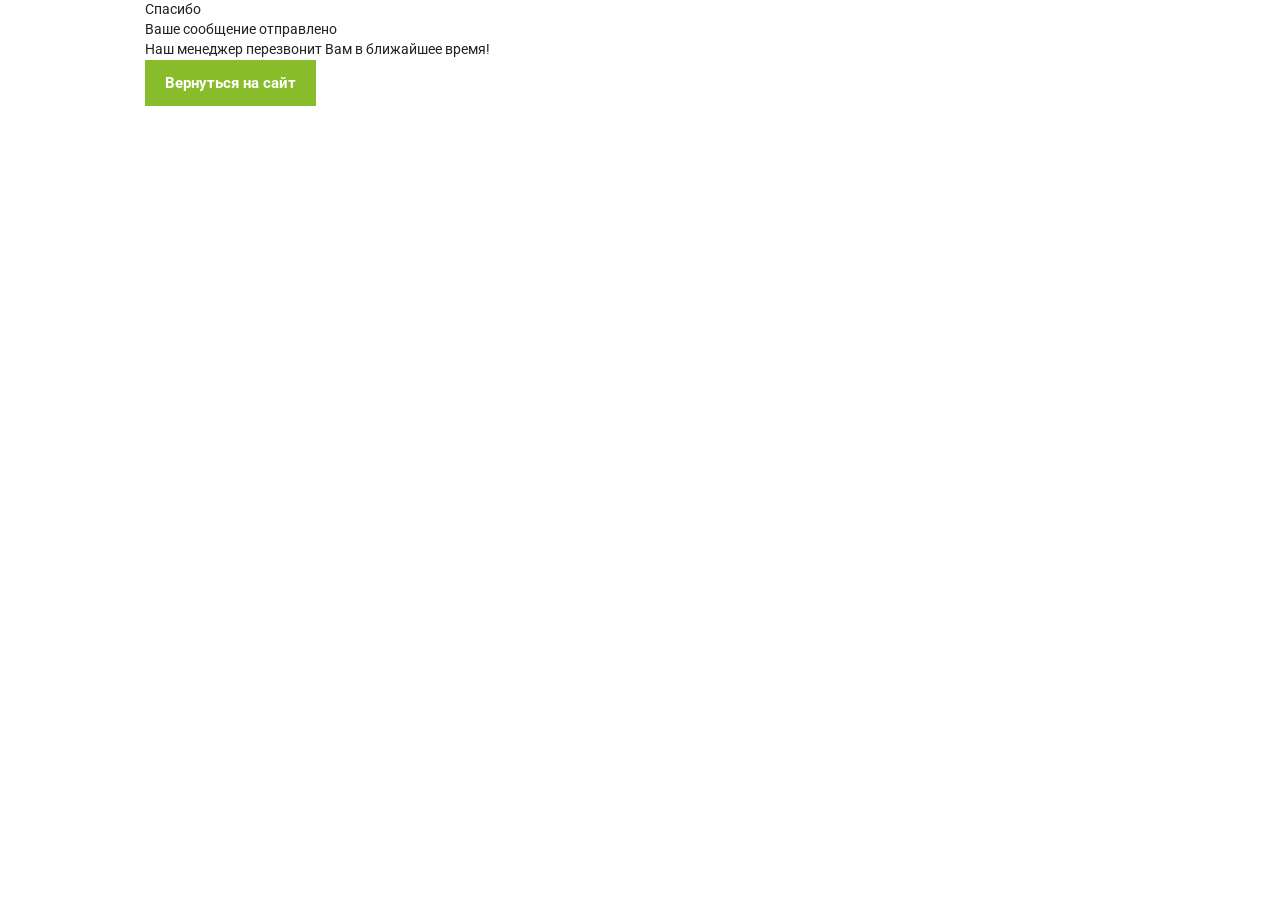
==== done.html @ a1eb109b "v1" ====
<!doctype html>
<html class="no-js done" lang="ru">
    <head>
        <meta charset="utf-8">
        <meta http-equiv="X-UA-Compatible" content="IE=edge">
        <title></title>
        <meta name="description" content="">
        <meta name="viewport" content="width=1050">

        <link rel="apple-touch-icon" href="apple-touch-icon.png">

        <link rel="stylesheet" href="js/vendor/jquery.fancybox/jquery.fancybox.css">
        <link rel="stylesheet" href="css/main.css">
        <script src="js/vendor/modernizr-2.8.3.min.js"></script>
    </head>

    <body>
        <div class="container">
            <div class="done__head">Спасибо</div>
            <div class="done__title">Ваше сообщение отправлено</div>
            <div class="done__text">Наш менеджер перезвонит Вам в ближайшее время!</div>
            <a href="http://aromads.ru/" class="btn">Вернуться на сайт</a>
        </div>


        <script type="text/javascript">
            setTimeout('location.replace("http://aromads.ru/")', 5000);
        </script>

        <!-- Yandex.Metrika counter -->
        <script type="text/javascript">
            (function (d, w, c) {
                (w[c] = w[c] || []).push(function() {
                    try {
                        w.yaCounter34986115 = new Ya.Metrika({
                            id:34986115,
                            clickmap:true,
                            trackLinks:true,
                            accurateTrackBounce:true,
                            webvisor:true,
                            trackHash:true
                        });
                    } catch(e) { }
                });

                var n = d.getElementsByTagName("script")[0],
                        s = d.createElement("script"),
                        f = function () { n.parentNode.insertBefore(s, n); };
                s.type = "text/javascript";
                s.async = true;
                s.src = "https://mc.yandex.ru/metrika/watch.js";

                if (w.opera == "[object Opera]") {
                    d.addEventListener("DOMContentLoaded", f, false);
                } else { f(); }
            })(document, window, "yandex_metrika_callbacks");
        </script>
        <noscript><div><img src="https://mc.yandex.ru/watch/34986115" style="position:absolute; left:-9999px;" alt="" /></div></noscript>
        <!-- /Yandex.Metrika counter -->
    </body>
</html>
---- css/main.css ----
@import url(https://fonts.googleapis.com/css?family=Roboto:400,300,500,700,900&subset=latin,cyrillic);
@font-face {
  font-family: 'UniSansCAPS';
  src: url("../fonts/UniSansThinCAPS-Regular/UniSansThinCAPS_nohint.eot");
  src: url("../fonts/UniSansThinCAPS-Regular/UniSansThinCAPS_nohint.eot?#iefix") format("embedded-opentype"), url("../fonts/UniSansThinCAPS-Regular/UniSansThinCAPS_nohint.woff") format("woff"), url("../fonts/UniSansThinCAPS-Regular/UniSansThinCAPS_nohint.ttf") format("truetype"), url("../fonts/UniSansThinCAPS-Regular/UniSansThinCAPS_nohint.svg#UniSansThinCAPS-Regular") format("svg");
  font-weight: 300;
  font-style: normal;
  font-stretch: normal;
  unicode-range: U+0020-25CA; }
@font-face {
  font-family: 'UniSansCAPS';
  src: url("../fonts/UniSansHeavyCAPS-Regular/UniSansHeavyCAPS_nohint.eot");
  src: url("../fonts/UniSansHeavyCAPS-Regular/UniSansHeavyCAPS_nohint.eot?#iefix") format("embedded-opentype"), url("../fonts/UniSansHeavyCAPS-Regular/UniSansHeavyCAPS_nohint.woff") format("woff"), url("../fonts/UniSansHeavyCAPS-Regular/UniSansHeavyCAPS_nohint.ttf") format("truetype"), url("../fonts/UniSansHeavyCAPS-Regular/UniSansHeavyCAPS_nohint.svg#UniSansHeavyCAPS-Regular") format("svg");
  font-weight: 900;
  font-style: normal;
  font-stretch: normal;
  unicode-range: U+0020-25CA; }
/*! normalize.css v3.0.3 | MIT License | github.com/necolas/normalize.css */
html {
  font-family: sans-serif;
  -ms-text-size-adjust: 100%;
  -webkit-text-size-adjust: 100%; }

body {
  margin: 0; }

article,
aside,
details,
figcaption,
figure,
footer,
header,
hgroup,
main,
menu,
nav,
section,
summary {
  display: block; }

audio,
canvas,
progress,
video {
  display: inline-block;
  vertical-align: baseline; }

audio:not([controls]) {
  display: none;
  height: 0; }

[hidden],
template {
  display: none; }

a {
  background-color: transparent; }

a:active,
a:hover {
  outline: 0; }

abbr[title] {
  border-bottom: 1px dotted; }

b,
strong {
  font-weight: bold; }

dfn {
  font-style: italic; }

h1 {
  font-size: 2em;
  margin: 0.67em 0; }

mark {
  background: #ff0;
  color: #000; }

small {
  font-size: 80%; }

sub,
sup {
  font-size: 75%;
  line-height: 0;
  position: relative;
  vertical-align: baseline; }

sup {
  top: -0.5em; }

sub {
  bottom: -0.25em; }

img {
  border: 0; }

svg:not(:root) {
  overflow: hidden; }

figure {
  margin: 1em 40px; }

hr {
  box-sizing: content-box;
  height: 0; }

pre {
  overflow: auto; }

code,
kbd,
pre,
samp {
  font-family: monospace, monospace;
  font-size: 1em; }

button,
input,
optgroup,
select,
textarea {
  color: inherit;
  font: inherit;
  margin: 0; }

button {
  overflow: visible; }

button,
select {
  text-transform: none; }

button,
html input[type="button"],
input[type="reset"],
input[type="submit"] {
  -webkit-appearance: button;
  cursor: pointer; }

button[disabled],
html input[disabled] {
  cursor: default; }

button::-moz-focus-inner,
input::-moz-focus-inner {
  border: 0;
  padding: 0; }

input {
  line-height: normal; }

input[type="checkbox"],
input[type="radio"] {
  box-sizing: border-box;
  padding: 0; }

input[type="number"]::-webkit-inner-spin-button,
input[type="number"]::-webkit-outer-spin-button {
  height: auto; }

input[type="search"] {
  -webkit-appearance: textfield;
  box-sizing: content-box; }

input[type="search"]::-webkit-search-cancel-button,
input[type="search"]::-webkit-search-decoration {
  -webkit-appearance: none; }

fieldset {
  border: 1px solid #c0c0c0;
  margin: 0 2px;
  padding: 0.35em 0.625em 0.75em; }

legend {
  border: 0;
  padding: 0; }

textarea {
  overflow: auto; }

optgroup {
  font-weight: bold; }

table {
  border-collapse: collapse;
  border-spacing: 0; }

td,
th {
  padding: 0; }

* {
  -webkit-box-sizing: border-box;
  -moz-box-sizing: border-box;
  box-sizing: border-box; }

*:before,
*:after {
  -webkit-box-sizing: border-box;
  -moz-box-sizing: border-box;
  box-sizing: border-box; }

html {
  font-size: 10px;
  -webkit-tap-highlight-color: transparent; }

body {
  min-width: 1220px;
  font-family: "Roboto", Arial, sans-serif;
  font-size: 14px;
  line-height: 1.42857;
  color: #222;
  background-color: #fff; }

input,
button,
select,
textarea {
  font-family: inherit;
  font-size: inherit;
  line-height: inherit; }

.container {
  width: 1020px;
  margin: 0 auto;
  padding: 0 15px;
  position: relative; }
  .container:before, .container:after {
    content: " ";
    display: table; }
  .container:after {
    clear: both; }

a {
  color: #0d80e6;
  text-decoration: none; }
  a:hover, a:focus {
    outline: none; }

h1, h2, h3, h4 {
  margin: 0;
  padding: 0;
  font-weight: 400; }

p {
  padding: 0;
  margin: 0 0 10px 0; }

ul {
  margin: 0;
  padding: 0;
  list-style: none; }

.h2 {
  color: #afcb00;
  font-size: 42px;
  font-weight: 900;
  line-height: 50px;
  min-height: 180px;
  padding-top: 60px;
  margin-bottom: 50px;
  font-family: "UniSansCAPS";
  background: url("../img/bg_head.png") 50% 0 no-repeat; }
  .h2 span {
    color: #1a1a12;
    font-size: 65px;
    line-height: 65px;
    display: block; }

.btn {
  margin: 0;
  color: #fff;
  border: none;
  outline: none;
  cursor: pointer;
  font-size: 15px;
  font-weight: 700;
  line-height: 20px;
  padding: 13px 20px;
  text-align: center;
  position: relative;
  background: #89bc2a;
  display: inline-block;
  text-decoration: none;
  vertical-align: middle;
  background-image: none;
  touch-action: manipulation;
  -webkit-transition: 0.3s;
  -o-transition: 0.3s;
  transition: 0.3s; }
  .btn:hover {
    color: #fff;
    background-color: #a9eb2d;
    text-decoration: none; }
  .btn:active {
    top: 1px; }

.btn-oval {
  -webkit-border-radius: 23px;
  -moz-border-radius: 23px;
  -ms-border-radius: 23px;
  border-radius: 23px; }

.btn-chat {
  padding-left: 54px;
  background: #89bc2a url("../img/icon-chat.png") 22px 50% no-repeat; }

.btn-form {
  margin: 16px 0 0 0;
  width: 100%;
  color: #fff;
  border: none;
  outline: none;
  cursor: pointer;
  font-size: 16px;
  font-weight: 900;
  line-height: 20px;
  padding: 10px 15px;
  text-align: center;
  position: relative;
  background: #bbd300;
  display: inline-block;
  text-decoration: none;
  vertical-align: middle;
  background-image: none;
  text-transform: uppercase;
  touch-action: manipulation;
  text-shadow: 0px 1px 0px rgba(0, 0, 0, 0.2);
  -webkit-transition: 0.3s;
  -o-transition: 0.3s;
  transition: 0.3s;
  -webkit-border-radius: 5px;
  -moz-border-radius: 5px;
  -ms-border-radius: 5px;
  border-radius: 5px;
  background-image: -webkit-linear-gradient(top, #bbd300 0%, #a4c400 100%);
  background-image: -o-linear-gradient(top, #bbd300 0%, #a4c400 100%);
  background-image: linear-gradient(to bottom, #bbd300 0%, #a4c400 100%);
  background-repeat: repeat-x;
  filter: progid:DXImageTransform.Microsoft.gradient(startColorstr='#FFBBD300', endColorstr='#FFA4C400', GradientType=0);
  -webkit-box-shadow: 2px 2px 5px 0px rgba(0, 0, 0, 0.2);
  box-shadow: 2px 2px 5px 0px rgba(0, 0, 0, 0.2); }
  .btn-form:hover {
    color: #fff;
    text-decoration: none;
    background-image: -webkit-linear-gradient(top, #dbf700 0%, #b8dc00 100%);
    background-image: -o-linear-gradient(top, #dbf700 0%, #b8dc00 100%);
    background-image: linear-gradient(to bottom, #dbf700 0%, #b8dc00 100%);
    background-repeat: repeat-x;
    filter: progid:DXImageTransform.Microsoft.gradient(startColorstr='#FFDBF700', endColorstr='#FFB8DC00', GradientType=0); }
  .btn-form:active {
    top: 1px; }

.btn-yellow {
  background-image: -webkit-linear-gradient(top, #ffd235 0%, #f0b917 100%);
  background-image: -o-linear-gradient(top, #ffd235 0%, #f0b917 100%);
  background-image: linear-gradient(to bottom, #ffd235 0%, #f0b917 100%);
  background-repeat: repeat-x;
  filter: progid:DXImageTransform.Microsoft.gradient(startColorstr='#FFFFD235', endColorstr='#FFF0B917', GradientType=0); }
  .btn-yellow:hover {
    background-image: -webkit-linear-gradient(top, #ffcc18 0%, #e6ac00 100%);
    background-image: -o-linear-gradient(top, #ffcc18 0%, #e6ac00 100%);
    background-image: linear-gradient(to bottom, #ffcc18 0%, #e6ac00 100%);
    background-repeat: repeat-x;
    filter: progid:DXImageTransform.Microsoft.gradient(startColorstr='#FFFFCC18', endColorstr='#FFE6AC00', GradientType=0); }

.form-control {
  margin: 0;
  width: 100%;
  color: #000;
  outline: none;
  font-size: 13px;
  line-height: 20px;
  padding: 9px 15px;
  display: inline-block;
  background: transparent;
  border: 1px solid #d0d0d0; }
  .form-control::-moz-placeholder {
    color: #eee;
    opacity: 1; }
  .form-control:-ms-input-placeholder {
    color: #eee; }
  .form-control::-webkit-input-placeholder {
    color: #eee; }
  .form-control::-ms-clear {
    display: none;
    width: 0;
    height: 0; }
  .form-control:focus::-moz-placeholder {
    color: transparent;
    opacity: 1; }
  .form-control:focus:-ms-input-placeholder {
    color: transparent; }
  .form-control:focus::-webkit-input-placeholder {
    color: transparent; }

.red .form-control {
  border-color: #ff0000; }

label {
  font-weight: 400;
  display: block; }

.form-group {
  margin-bottom: 10px; }

.form-block {
  color: #000;
  width: 320px;
  background: #fff;
  position: relative;
  border: 5px solid #fff;
  padding: 25px 30px 15px 30px; }
  .form-block:before {
    left: 12px;
    right: 12px;
    bottom: -12px;
    content: ' ';
    height: 12px;
    position: absolute;
    border: 5px solid #fff; }
  .form-block:after {
    left: 38px;
    right: 38px;
    bottom: -20px;
    content: ' ';
    height: 12px;
    position: absolute;
    border: 5px solid #fff; }
  .form-block .form-title {
    font-size: 26px;
    font-weight: 900;
    line-height: 30px;
    text-align: center;
    font-family: "UniSansCAPS";
    text-transform: uppercase;
    margin: 0 -15px 15px -15px; }
  .form-block .form-text {
    color: #000;
    font-size: 13px;
    font-weight: 300;
    line-height: 18px;
    padding: 10px 20px;
    text-align: center;
    margin-bottom: 18px;
    position: relative;
    background: #fff;
    border: 1px solid #c4c4c4; }
    .form-block .form-text span {
      color: #972424;
      display: block;
      font-size: 14px;
      font-weight: 700;
      text-transform: uppercase; }
    .form-block .form-text:before {
      left: 50%;
      top: -10px;
      width: 18px;
      height: 11px;
      content: ' ';
      margin-left: -8px;
      position: absolute;
      background: url("../img/form-arrow.png") 0 0 no-repeat; }
  .form-block .sup {
    font-size: 12px; }
  .form-block .secret {
    font-size: 11px;
    font-weight: 600;
    line-height: 20px;
    padding-left: 18px;
    margin-bottom: 15px;
    background: url("../img/icon-lock-white.png") 0 50% no-repeat; }
  .form-block .order-list {
    margin: 0;
    list-style: none;
    padding-bottom: 10px; }
    .form-block .order-list li {
      color: #1f1f1f;
      min-height: 30px;
      font-size: 14px;
      font-weight: 400;
      line-height: 20px;
      position: relative;
      padding-left: 40px;
      margin-bottom: 15px;
      background: url("../img/icon-check.png") 0 0 no-repeat; }

.clearfix:before, .clearfix:after {
  content: " ";
  display: table; }
.clearfix:after {
  clear: both; }

.center-block {
  display: block;
  margin-left: auto;
  margin-right: auto; }

.pull-right {
  float: right !important; }

.pull-left {
  float: left !important; }

.text-center {
  text-align: center !important; }

.text-right {
  text-align: right !important; }

.ir {
  background-color: transparent;
  border: 0;
  overflow: hidden;
  /* IE 6/7 fallback */
  *text-indent: -9999px; }

.ir:before {
  content: "";
  display: block;
  width: 0;
  height: 150%; }

.hide {
  visibility: hidden;
  display: none !important; }

.show {
  visibility: visible;
  display: block !important; }

.invisible {
  visibility: hidden; }

.img-responsive {
  display: block;
  max-width: 100%;
  height: auto; }

.embed-responsive {
  position: relative;
  display: block;
  height: 0;
  padding: 0;
  overflow: hidden; }
  .embed-responsive .embed-responsive-item,
  .embed-responsive iframe,
  .embed-responsive embed,
  .embed-responsive object,
  .embed-responsive video {
    position: absolute;
    top: 0;
    left: 0;
    bottom: 0;
    height: 100%;
    width: 100%;
    border: 0; }

.embed-responsive-16by9 {
  padding-bottom: 56.25%; }

.embed-responsive-4by3 {
  padding-bottom: 75%; }

.top {
  top: 0;
  left: 0;
  right: 0;
  z-index: 999;
  height: 125px;
  position: fixed;
  min-width: 1020px;
  padding-top: 15px;
  background: transparent; }
  .top.fix-top {
    background: rgba(45, 53, 69, 0.8);
    border-bottom: 1px solid #9aa3b1; }
  .top .logo {
    float: left;
    width: 230px;
    padding-top: 5px; }
  .top .contact {
    float: right;
    width: 300px;
    text-align: right; }
    .top .contact .phone {
      color: #000;
      font-size: 33px;
      font-weight: 900;
      line-height: 36px;
      margin-bottom: 15px;
      display: inline-block;
      font-family: "UniSansCAPS"; }
  .top .slogan {
    top: 25px;
    left: 311px;
    color: #000;
    font-size: 16px;
    font-weight: 900;
    position: absolute;
    text-transform: uppercase; }
  .top .topnav {
    top: 75px;
    left: 300px;
    margin: 0;
    padding: 0;
    list-style: none;
    position: absolute; }
    .top .topnav li {
      float: left;
      margin: 0 11px;
      position: relative; }
      .top .topnav li a {
        color: #000;
        font-size: 15px;
        font-weight: 300;
        line-height: 20px;
        text-decoration: none; }
        .top .topnav li a:hover {
          border-bottom: 1px dashed #000; }

.b01 {
  color: #fff;
  height: 1270px;
  overflow: hidden;
  padding-top: 232px;
  position: relative;
  background: url("../img/b01_bg.jpg") 50% 0 no-repeat; }
  .b01 .content {
    height: 730px; }
  .b01 h1 {
    color: #fff;
    float: left;
    font-size: 37px;
    font-weight: 900;
    line-height: 40px;
    font-family: "UniSansCAPS";
    text-transform: uppercase;
    text-shadow: 0px 8px 20px black; }
    .b01 h1 span {
      margin-left: 4px;
      padding: 4px 4px;
      background: #afcb00;
      display: inline-block; }
  .b01 .form-block {
    color: #fff;
    float: right;
    background: url("../img/b01_form.jpg") 50% 0 no-repeat;
    background-size: cover; }
    .b01 .form-block .form-control {
      color: #fff;
      border-color: #fff; }
    .b01 .form-block .red .form-control {
      border-color: #ff0000; }
  .b01 .features {
    margin: 0 -15px; }
    .b01 .features li {
      width: 20%;
      color: #000;
      float: left;
      font-size: 16px;
      line-height: 22px;
      text-align: center;
      position: relative;
      padding: 190px 5px 0 5px; }
      .b01 .features li:before {
        top: 0;
        left: 50%;
        content: '';
        width: 127px;
        height: 127px;
        margin-left: -63px;
        position: absolute; }
      .b01 .features li.item1 {
        background: url("../img/b01_item1.png") 50% 0 no-repeat; }
      .b01 .features li.item2 {
        background: url("../img/b01_item2.png") 50% 0 no-repeat; }
      .b01 .features li.item3 {
        background: url("../img/b01_item3.png") 50% 0 no-repeat; }
      .b01 .features li.item4 {
        background: url("../img/b01_item4.png") 50% 0 no-repeat; }
      .b01 .features li.item5 {
        background: url("../img/b01_item5.png") 50% 0 no-repeat; }

@-ms-keyframes spin {
  from {
    -ms-transform: rotateY(0deg); }
  to {
    -ms-transform: rotateY(360deg); } }
@-moz-keyframes spin {
  from {
    -moz-transform: rotateY(0deg); }
  to {
    -moz-transform: rotateY(360deg); } }
@-webkit-keyframes spin {
  from {
    -webkit-transform: rotateY(0deg); }
  to {
    -webkit-transform: rotateY(360deg); } }
@keyframes spin {
  from {
    transform: rotateY(0deg); }
  to {
    transform: rotateY(360deg); } }
.b02 {
  color: #fff;
  height: 532px;
  padding-top: 75px;
  background: url("../img/b02_bg.jpg") 50% 0 no-repeat; }
  .b02 .boss {
    width: 182px;
    float: left;
    padding-top: 70px;
    text-align: center; }
    .b02 .boss .boss-photo {
      width: 182px;
      height: 182px;
      margin-bottom: 15px;
      -webkit-border-radius: 50%;
      -moz-border-radius: 50%;
      -ms-border-radius: 50%;
      border-radius: 50%; }
    .b02 .boss .boss-name {
      font-size: 20px;
      font-weight: 900;
      line-height: 20px;
      margin-bottom: 15px;
      font-family: "UniSansCAPS"; }
    .b02 .boss .boss-position {
      font-size: 14px; }
  .b02 .boss-text {
    width: 775px;
    height: 386px;
    float: right;
    padding: 20px 25px 20px 75px;
    background: url("../img/b02_frame.png") 0 0 no-repeat; }
    .b02 .boss-text p {
      font-size: 15px;
      line-height: 24px;
      margin-bottom: 20px; }

.b03 {
  height: 1820px;
  background: url("../img/b03_bg.jpg") 50% 0 no-repeat; }
  .b03 .why {
    color: #000;
    width: 1200px;
    height: 900px;
    position: relative;
    margin: 0 auto 140px auto; }
    .b03 .why li {
      position: absolute; }
      .b03 .why li .why-title {
        font-size: 23px;
        font-weight: 900;
        line-height: 25px;
        margin-bottom: 10px;
        text-transform: uppercase;
        font-family: "UniSansCAPS"; }
      .b03 .why li .why-text {
        font-size: 14px;
        line-height: 22px; }
      .b03 .why li.item1 {
        top: 0;
        left: 390px;
        width: 510px;
        text-align: center; }
      .b03 .why li.item2 {
        right: 0;
        top: 150px;
        width: 330px;
        text-align: left; }
      .b03 .why li.item3 {
        right: 0;
        top: 350px;
        width: 310px;
        text-align: left; }
      .b03 .why li.item4 {
        top: 670px;
        right: 105px;
        width: 450px;
        text-align: left; }
      .b03 .why li.item5 {
        top: 670px;
        left: 230px;
        width: 280px;
        text-align: right; }
      .b03 .why li.item6 {
        left: 0;
        top: 285px;
        width: 260px;
        text-align: right; }
      .b03 .why li.item7 {
        left: 80px;
        top: 100px;
        width: 275px;
        text-align: right; }
  .b03 .content {
    float: left;
    width: 572px;
    height: 283px;
    margin-top: 60px;
    padding-top: 50px;
    padding-left: 45px;
    margin-left: -45px;
    background: url("../img/b03-heading.png"); }
  .b03 .heading {
    color: #fff;
    float: left;
    font-size: 25px;
    font-weight: 900;
    line-height: 30px;
    margin-bottom: 15px;
    font-family: "UniSansCAPS";
    text-transform: uppercase;
    text-shadow: 0px 8px 20px black; }
  .b03 .form-block {
    float: right; }

.b04 .heading-image {
  top: -145px;
  right: 35px;
  width: 404px;
  height: 175px;
  position: absolute;
  background: url("../img/b04_top.png") 0 0 no-repeat; }

/*# sourceMappingURL=main.css.map */
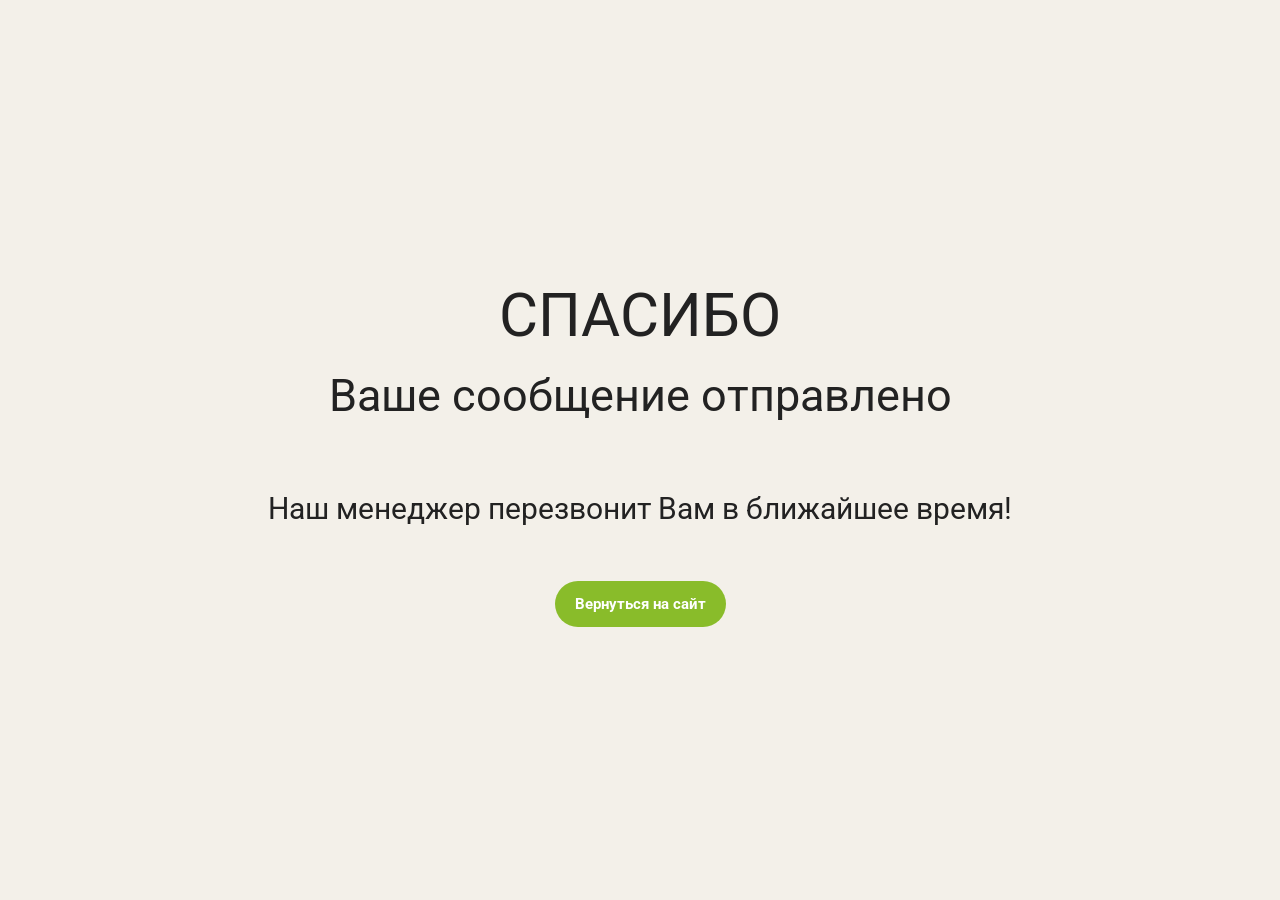
==== commit cad845ff: "v1" ====
--- a/done.html
+++ b/done.html
@@ -19,12 +19,12 @@
             <div class="done__head">Спасибо</div>
             <div class="done__title">Ваше сообщение отправлено</div>
             <div class="done__text">Наш менеджер перезвонит Вам в ближайшее время!</div>
-            <a href="http://aromads.ru/" class="btn">Вернуться на сайт</a>
+            <a href="http://brigada54.ru/" class="btn btn-oval">Вернуться на сайт</a>
         </div>
 
 
         <script type="text/javascript">
-            setTimeout('location.replace("http://aromads.ru/")', 5000);
+            setTimeout('location.replace("http://brigada54.ru/")', 5000);
         </script>
 
         <!-- Yandex.Metrika counter -->
@@ -32,14 +32,10 @@
             (function (d, w, c) {
                 (w[c] = w[c] || []).push(function() {
                     try {
-                        w.yaCounter34986115 = new Ya.Metrika({
-                            id:34986115,
+                        w.yaCounter35091855 = new Ya.Metrika({id:35091855,
+                            webvisor:true,
                             clickmap:true,
-                            trackLinks:true,
-                            accurateTrackBounce:true,
-                            webvisor:true,
-                            trackHash:true
-                        });
+                            accurateTrackBounce:true});
                     } catch(e) { }
                 });
 
@@ -48,14 +44,15 @@
                         f = function () { n.parentNode.insertBefore(s, n); };
                 s.type = "text/javascript";
                 s.async = true;
-                s.src = "https://mc.yandex.ru/metrika/watch.js";
+                s.src = (d.location.protocol == "https:" ? "https:" : "http:") + "//mc.yandex.ru/metrika/watch.js";
 
                 if (w.opera == "[object Opera]") {
                     d.addEventListener("DOMContentLoaded", f, false);
                 } else { f(); }
             })(document, window, "yandex_metrika_callbacks");
         </script>
-        <noscript><div><img src="https://mc.yandex.ru/watch/34986115" style="position:absolute; left:-9999px;" alt="" /></div></noscript>
+        <noscript><div><img src="//mc.yandex.ru/watch/35091855" style="position:absolute; left:-9999px;" alt="" /></div></noscript>
         <!-- /Yandex.Metrika counter -->
+
     </body>
 </html>
--- a/css/main.css
+++ b/css/main.css
@@ -294,10 +294,11 @@
   transition: 0.3s; }
   .btn:hover {
     color: #fff;
-    background-color: #a9eb2d;
+    background-color: #95c737;
     text-decoration: none; }
   .btn:active {
-    top: 1px; }
+    -webkit-box-shadow: inset 0px 2px 5px 0px rgba(0, 0, 0, 0.35);
+    box-shadow: inset 0px 2px 5px 0px rgba(0, 0, 0, 0.35); }
 
 .btn-oval {
   -webkit-border-radius: 23px;
@@ -337,36 +338,36 @@
   -moz-border-radius: 5px;
   -ms-border-radius: 5px;
   border-radius: 5px;
-  background-image: -webkit-linear-gradient(top, #bbd300 0%, #a4c400 100%);
-  background-image: -o-linear-gradient(top, #bbd300 0%, #a4c400 100%);
-  background-image: linear-gradient(to bottom, #bbd300 0%, #a4c400 100%);
+  background-image: -webkit-linear-gradient(top, #bbd300 0%, #a5c400 100%);
+  background-image: -o-linear-gradient(top, #bbd300 0%, #a5c400 100%);
+  background-image: linear-gradient(to bottom, #bbd300 0%, #a5c400 100%);
   background-repeat: repeat-x;
-  filter: progid:DXImageTransform.Microsoft.gradient(startColorstr='#FFBBD300', endColorstr='#FFA4C400', GradientType=0);
+  filter: progid:DXImageTransform.Microsoft.gradient(startColorstr='#FFBBD300', endColorstr='#FFA5C400', GradientType=0);
   -webkit-box-shadow: 2px 2px 5px 0px rgba(0, 0, 0, 0.2);
   box-shadow: 2px 2px 5px 0px rgba(0, 0, 0, 0.2); }
   .btn-form:hover {
     color: #fff;
     text-decoration: none;
-    background-image: -webkit-linear-gradient(top, #dbf700 0%, #b8dc00 100%);
-    background-image: -o-linear-gradient(top, #dbf700 0%, #b8dc00 100%);
-    background-image: linear-gradient(to bottom, #dbf700 0%, #b8dc00 100%);
+    background-image: -webkit-linear-gradient(top, #c6dd1b 0%, #b4d215 100%);
+    background-image: -o-linear-gradient(top, #c6dd1b 0%, #b4d215 100%);
+    background-image: linear-gradient(to bottom, #c6dd1b 0%, #b4d215 100%);
     background-repeat: repeat-x;
-    filter: progid:DXImageTransform.Microsoft.gradient(startColorstr='#FFDBF700', endColorstr='#FFB8DC00', GradientType=0); }
+    filter: progid:DXImageTransform.Microsoft.gradient(startColorstr='#FFC6DD1B', endColorstr='#FFB4D215', GradientType=0); }
   .btn-form:active {
     top: 1px; }
 
 .btn-yellow {
-  background-image: -webkit-linear-gradient(top, #ffd235 0%, #f0b917 100%);
-  background-image: -o-linear-gradient(top, #ffd235 0%, #f0b917 100%);
-  background-image: linear-gradient(to bottom, #ffd235 0%, #f0b917 100%);
+  background-image: -webkit-linear-gradient(top, #f4ca1f 0%, #f0ba17 100%);
+  background-image: -o-linear-gradient(top, #f4ca1f 0%, #f0ba17 100%);
+  background-image: linear-gradient(to bottom, #f4ca1f 0%, #f0ba17 100%);
   background-repeat: repeat-x;
-  filter: progid:DXImageTransform.Microsoft.gradient(startColorstr='#FFFFD235', endColorstr='#FFF0B917', GradientType=0); }
+  filter: progid:DXImageTransform.Microsoft.gradient(startColorstr='#FFF4CA1F', endColorstr='#FFF0BA17', GradientType=0); }
   .btn-yellow:hover {
-    background-image: -webkit-linear-gradient(top, #ffcc18 0%, #e6ac00 100%);
-    background-image: -o-linear-gradient(top, #ffcc18 0%, #e6ac00 100%);
-    background-image: linear-gradient(to bottom, #ffcc18 0%, #e6ac00 100%);
+    background-image: -webkit-linear-gradient(top, #f6d037 0%, #f3c12a 100%);
+    background-image: -o-linear-gradient(top, #f6d037 0%, #f3c12a 100%);
+    background-image: linear-gradient(to bottom, #f6d037 0%, #f3c12a 100%);
     background-repeat: repeat-x;
-    filter: progid:DXImageTransform.Microsoft.gradient(startColorstr='#FFFFCC18', endColorstr='#FFE6AC00', GradientType=0); }
+    filter: progid:DXImageTransform.Microsoft.gradient(startColorstr='#FFF6D037', endColorstr='#FFF3C12A', GradientType=0); }
 
 .form-control {
   margin: 0;
@@ -380,12 +381,12 @@
   background: transparent;
   border: 1px solid #d0d0d0; }
   .form-control::-moz-placeholder {
-    color: #eee;
+    color: #000;
     opacity: 1; }
   .form-control:-ms-input-placeholder {
-    color: #eee; }
+    color: #000; }
   .form-control::-webkit-input-placeholder {
-    color: #eee; }
+    color: #000; }
   .form-control::-ms-clear {
     display: none;
     width: 0;
@@ -398,6 +399,9 @@
   .form-control:focus::-webkit-input-placeholder {
     color: transparent; }
 
+textarea {
+  resize: none; }
+
 .red .form-control {
   border-color: #ff0000; }
 
@@ -407,6 +411,157 @@
 
 .form-group {
   margin-bottom: 10px; }
+
+.clearfix:before, .clearfix:after {
+  content: " ";
+  display: table; }
+.clearfix:after {
+  clear: both; }
+
+.center-block {
+  display: block;
+  margin-left: auto;
+  margin-right: auto; }
+
+.pull-right {
+  float: right !important; }
+
+.pull-left {
+  float: left !important; }
+
+.text-center {
+  text-align: center !important; }
+
+.text-right {
+  text-align: right !important; }
+
+.ir {
+  background-color: transparent;
+  border: 0;
+  overflow: hidden;
+  /* IE 6/7 fallback */
+  *text-indent: -9999px; }
+
+.ir:before {
+  content: "";
+  display: block;
+  width: 0;
+  height: 150%; }
+
+.hide {
+  visibility: hidden;
+  display: none !important; }
+
+.show {
+  visibility: visible;
+  display: block !important; }
+
+.invisible {
+  visibility: hidden; }
+
+.img-responsive {
+  display: block;
+  max-width: 100%;
+  height: auto; }
+
+.embed-responsive {
+  position: relative;
+  display: block;
+  height: 0;
+  padding: 0;
+  overflow: hidden; }
+  .embed-responsive .embed-responsive-item,
+  .embed-responsive iframe,
+  .embed-responsive embed,
+  .embed-responsive object,
+  .embed-responsive video {
+    position: absolute;
+    top: 0;
+    left: 0;
+    bottom: 0;
+    height: 100%;
+    width: 100%;
+    border: 0; }
+
+.embed-responsive-16by9 {
+  padding-bottom: 56.25%; }
+
+.embed-responsive-4by3 {
+  padding-bottom: 75%; }
+
+/* Slider */
+.slick-slider {
+  position: relative;
+  display: block;
+  box-sizing: border-box;
+  -moz-box-sizing: border-box;
+  -webkit-touch-callout: none;
+  -webkit-user-select: none;
+  -khtml-user-select: none;
+  -moz-user-select: none;
+  -ms-user-select: none;
+  user-select: none;
+  -ms-touch-action: pan-y;
+  touch-action: pan-y;
+  -webkit-tap-highlight-color: transparent; }
+
+.slick-list {
+  position: relative;
+  overflow: hidden;
+  display: block;
+  margin: 0;
+  padding: 0; }
+  .slick-list:focus {
+    outline: none; }
+  .slick-list.dragging {
+    cursor: pointer;
+    cursor: hand; }
+
+.slick-slider .slick-track,
+.slick-slider .slick-list {
+  -webkit-transform: translate3d(0, 0, 0);
+  -moz-transform: translate3d(0, 0, 0);
+  -ms-transform: translate3d(0, 0, 0);
+  -o-transform: translate3d(0, 0, 0);
+  transform: translate3d(0, 0, 0); }
+
+.slick-track {
+  position: relative;
+  left: 0;
+  top: 0;
+  display: block; }
+  .slick-track:before, .slick-track:after {
+    content: "";
+    display: table; }
+  .slick-track:after {
+    clear: both; }
+  .slick-loading .slick-track {
+    visibility: hidden; }
+
+.slick-slide {
+  float: left;
+  height: 100%;
+  min-height: 1px;
+  display: none; }
+  [dir="rtl"] .slick-slide {
+    float: right; }
+  .slick-slide img {
+    display: block; }
+  .slick-slide.slick-loading img {
+    display: none; }
+  .slick-slide.dragging img {
+    pointer-events: none; }
+  .slick-initialized .slick-slide {
+    display: block; }
+  .slick-loading .slick-slide {
+    visibility: hidden; }
+  .slick-vertical .slick-slide {
+    display: block;
+    height: auto;
+    border: 1px solid transparent; }
+
+.slick-arrow.slick-hidden {
+  display: none; }
 
 .form-block {
   color: #000;
@@ -415,6 +570,8 @@
   position: relative;
   border: 5px solid #fff;
   padding: 25px 30px 15px 30px; }
+  .form-block.form-modal:before, .form-block.form-modal:after {
+    display: none; }
   .form-block:before {
     left: 12px;
     right: 12px;
@@ -480,91 +637,146 @@
     padding-bottom: 10px; }
     .form-block .order-list li {
       color: #1f1f1f;
-      min-height: 30px;
-      font-size: 14px;
+      min-height: 20px;
+      font-size: 13px;
       font-weight: 400;
-      line-height: 20px;
+      line-height: 18px;
       position: relative;
-      padding-left: 40px;
+      padding-left: 30px;
       margin-bottom: 15px;
       background: url("../img/icon-check.png") 0 0 no-repeat; }
 
-.clearfix:before, .clearfix:after {
-  content: " ";
+.btn_close {
+  top: -45px;
+  right: -84px;
+  width: 57px;
+  height: 57px;
+  cursor: pointer;
+  position: absolute;
+  background: url("../img/icon-close.png") 0 0 no-repeat; }
+
+.specification {
+  width: 990px;
+  padding: 40px; }
+  .specification .specification-gallery {
+    float: left;
+    width: 355px; }
+    .specification .specification-gallery .image-large-item {
+      display: none; }
+      .specification .specification-gallery .image-large-item.img1 {
+        display: block; }
+    .specification .specification-gallery .image-thumbs {
+      padding-top: 6px;
+      margin: 0 -3px; }
+      .specification .specification-gallery .image-thumbs li {
+        float: left;
+        width: 33.33%;
+        padding: 0 3px; }
+        .specification .specification-gallery .image-thumbs li .thumb {
+          cursor: pointer;
+          background: #222222; }
+          .specification .specification-gallery .image-thumbs li .thumb:hover img {
+            opacity: .5; }
+  .specification .specification-text {
+    float: right;
+    width: 515px;
+    font-size: 17px;
+    line-height: 36px; }
+    .specification .specification-text ul {
+      margin-bottom: 20px; }
+    .specification .specification-text li {
+      position: relative;
+      padding-left: 50px; }
+      .specification .specification-text li:before {
+        left: 0;
+        top: 50%;
+        width: 30px;
+        height: 4px;
+        content: ' ';
+        margin-top: -2px;
+        position: absolute;
+        background: #afcb00; }
+    .specification .specification-text p {
+      margin-left: 50px; }
+    .specification .specification-text .btn {
+      margin-left: 50px; }
+  .specification .specification-title {
+    color: #000;
+    font-size: 36px;
+    font-weight: 900;
+    line-height: 40px;
+    margin-bottom: 15px;
+    font-family: "UniSansCAPS"; }
+
+.done {
+  width: 100%;
+  height: 100%;
+  position: relative;
   display: table; }
-.clearfix:after {
-  clear: both; }
-
-.center-block {
-  display: block;
-  margin-left: auto;
-  margin-right: auto; }
-
-.pull-right {
-  float: right !important; }
-
-.pull-left {
-  float: left !important; }
-
-.text-center {
-  text-align: center !important; }
-
-.text-right {
-  text-align: right !important; }
-
-.ir {
-  background-color: transparent;
-  border: 0;
-  overflow: hidden;
-  /* IE 6/7 fallback */
-  *text-indent: -9999px; }
-
-.ir:before {
-  content: "";
-  display: block;
-  width: 0;
-  height: 150%; }
-
-.hide {
-  visibility: hidden;
-  display: none !important; }
-
-.show {
-  visibility: visible;
-  display: block !important; }
-
-.invisible {
-  visibility: hidden; }
-
-.img-responsive {
-  display: block;
-  max-width: 100%;
-  height: auto; }
-
-.embed-responsive {
-  position: relative;
-  display: block;
-  height: 0;
-  padding: 0;
-  overflow: hidden; }
-  .embed-responsive .embed-responsive-item,
-  .embed-responsive iframe,
-  .embed-responsive embed,
-  .embed-responsive object,
-  .embed-responsive video {
+  .done body {
+    width: 100%;
+    height: 100%;
+    text-align: center;
+    display: table-cell;
+    position: relative;
+    background: #f3f0e9;
+    vertical-align: middle; }
+  .done .done__head {
+    font-size: 60px;
+    margin-bottom: 5px;
+    text-transform: uppercase; }
+  .done .done__title {
+    font-size: 45px;
+    margin-bottom: 20px; }
+  .done .done__text {
+    font-size: 30px;
+    text-align: center;
+    margin-bottom: 50px;
+    padding-top: 40px; }
+
+.footer {
+  color: #000;
+  height: 180px;
+  font-size: 13px;
+  line-height: 20px;
+  background: #fff; }
+  .footer .container {
+    height: 100%;
+    padding-top: 40px; }
+  .footer .footer-logo {
+    float: left; }
+  .footer .footer-center {
+    top: 40px;
+    left: 50%;
+    width: 420px;
+    text-align: center;
     position: absolute;
-    top: 0;
-    left: 0;
-    bottom: 0;
-    height: 100%;
-    width: 100%;
-    border: 0; }
-
-.embed-responsive-16by9 {
-  padding-bottom: 56.25%; }
-
-.embed-responsive-4by3 {
-  padding-bottom: 75%; }
+    margin-left: -210px; }
+    .footer .footer-center .footer-text {
+      font-size: 16px;
+      font-weight: 900;
+      line-height: 20px;
+      margin-bottom: 15px;
+      font-family: "UniSansCAPS";
+      text-transform: uppercase; }
+  .footer .footer-contact {
+    text-align: right;
+    float: right;
+    width: 300px; }
+    .footer .footer-contact .footer-tel {
+      color: #000;
+      font-size: 33px;
+      font-weight: 900;
+      line-height: 40px;
+      margin-bottom: 10px;
+      text-decoration: none;
+      text-align: right;
+      display: inline-block;
+      font-family: "UniSansCAPS"; }
+  .footer .footer-contact-text {
+    color: #fff;
+    font-size: 15px;
+    margin-bottom: 10px; }
 
 .top {
   top: 0;
@@ -577,7 +789,7 @@
   padding-top: 15px;
   background: transparent; }
   .top.fix-top {
-    background: rgba(45, 53, 69, 0.8);
+    background: white;
     border-bottom: 1px solid #9aa3b1; }
   .top .logo {
     float: left;
@@ -654,6 +866,13 @@
     .b01 .form-block .form-control {
       color: #fff;
       border-color: #fff; }
+      .b01 .form-block .form-control::-moz-placeholder {
+        color: #fff;
+        opacity: 1; }
+      .b01 .form-block .form-control:-ms-input-placeholder {
+        color: #fff; }
+      .b01 .form-block .form-control::-webkit-input-placeholder {
+        color: #fff; }
     .b01 .form-block .red .form-control {
       border-color: #ff0000; }
   .b01 .features {
@@ -671,10 +890,11 @@
         top: 0;
         left: 50%;
         content: '';
-        width: 127px;
-        height: 127px;
-        margin-left: -63px;
-        position: absolute; }
+        width: 161px;
+        height: 161px;
+        margin-left: -81px;
+        position: absolute;
+        background: url("../img/b02_border.png") 0 0 no-repeat; }
       .b01 .features li.item1 {
         background: url("../img/b01_item1.png") 50% 0 no-repeat; }
       .b01 .features li.item2 {
@@ -685,27 +905,44 @@
         background: url("../img/b01_item4.png") 50% 0 no-repeat; }
       .b01 .features li.item5 {
         background: url("../img/b01_item5.png") 50% 0 no-repeat; }
+      .b01 .features li:hover:before {
+        -webkit-animation-name: spin;
+        -webkit-animation-duration: 2s;
+        -webkit-animation-iteration-count: infinite;
+        -webkit-animation-timing-function: linear;
+        -moz-animation-name: spin;
+        -moz-animation-duration: 2s;
+        -moz-animation-iteration-count: infinite;
+        -moz-animation-timing-function: linear;
+        -ms-animation-name: spin;
+        -ms-animation-duration: 2s;
+        -ms-animation-iteration-count: infinite;
+        -ms-animation-timing-function: linear;
+        animation-name: spin;
+        animation-duration: 2s;
+        animation-iteration-count: infinite;
+        animation-timing-function: linear; }
 
 @-ms-keyframes spin {
   from {
-    -ms-transform: rotateY(0deg); }
+    -ms-transform: rotate(0deg); }
   to {
-    -ms-transform: rotateY(360deg); } }
+    -ms-transform: rotate(360deg); } }
 @-moz-keyframes spin {
   from {
-    -moz-transform: rotateY(0deg); }
+    -moz-transform: rotate(0deg); }
   to {
-    -moz-transform: rotateY(360deg); } }
+    -moz-transform: rotate(360deg); } }
 @-webkit-keyframes spin {
   from {
-    -webkit-transform: rotateY(0deg); }
+    -webkit-transform: rotate(0deg); }
   to {
-    -webkit-transform: rotateY(360deg); } }
+    -webkit-transform: rotate(360deg); } }
 @keyframes spin {
   from {
-    transform: rotateY(0deg); }
+    transform: rotate(0deg); }
   to {
-    transform: rotateY(360deg); } }
+    transform: rotate(360deg); } }
 .b02 {
   color: #fff;
   height: 532px;
@@ -821,12 +1058,328 @@
   .b03 .form-block {
     float: right; }
 
-.b04 .heading-image {
-  top: -145px;
-  right: 35px;
-  width: 404px;
-  height: 175px;
-  position: absolute;
-  background: url("../img/b04_top.png") 0 0 no-repeat; }
+.b04 {
+  padding-bottom: 60px; }
+  .b04 .heading-image {
+    top: -145px;
+    right: 35px;
+    width: 404px;
+    height: 175px;
+    position: absolute;
+    background: url("../img/b04_top.png") 0 0 no-repeat; }
+  .b04 .project {
+    margin: 0 -15px; }
+    .b04 .project > li {
+      color: #fff;
+      width: 461px;
+      margin-bottom: 65px;
+      position: relative;
+      -webkit-transition: 0.5s;
+      -o-transition: 0.5s;
+      transition: 0.5s; }
+      .b04 .project > li .project-box {
+        left: 0;
+        right: 0;
+        bottom: 0;
+        height: 76px;
+        text-align: center;
+        padding-bottom: 30px;
+        position: absolute;
+        background: rgba(0, 0, 0, 0.5); }
+      .b04 .project > li .project-text {
+        left: 0;
+        right: 0;
+        height: 1px;
+        bottom: 76px;
+        overflow: hidden;
+        text-align: center;
+        padding: 30px 20px 0 20px;
+        position: absolute;
+        background: rgba(0, 0, 0, 0.5);
+        -webkit-transition: 0.5s ease-out;
+        -o-transition: 0.5s ease-out;
+        transition: 0.5s ease-out; }
+        .b04 .project > li .project-text .project-text-title {
+          font-size: 25px;
+          font-weight: 700;
+          line-height: 30px;
+          position: relative;
+          margin-bottom: 20px;
+          padding-bottom: 20px; }
+          .b04 .project > li .project-text .project-text-title:before {
+            left: 50%;
+            bottom: 0;
+            width: 76px;
+            height: 4px;
+            content: '';
+            margin-left: -38px;
+            background: #afcb00;
+            position: absolute; }
+          .b04 .project > li .project-text .project-text-title li {
+            font-size: 21px;
+            line-height: 36px; }
+      .b04 .project > li:hover .project-text {
+        height: 210px;
+        -webkit-transition: 0.5s ease-out;
+        -o-transition: 0.5s ease-out;
+        transition: 0.5s ease-out; }
+  .b04 .get-project {
+    color: #afcb00;
+    font-size: 38px;
+    font-weight: 900;
+    line-height: 40px;
+    text-decoration: none;
+    font-family: "UniSansCAPS";
+    text-transform: uppercase;
+    border-bottom: 1px dashed #afcb00; }
+
+.b05 {
+  color: #fff;
+  height: 852px;
+  background: url("../img/b05_bg.jpg") 50% 0 no-repeat; }
+  .b05 .h2 span {
+    color: #fff; }
+  .b05 .advantages li {
+    width: 25%;
+    float: left;
+    height: 260px;
+    font-size: 15px;
+    text-align: center;
+    position: relative;
+    padding-top: 180px;
+    margin-bottom: 30px; }
+    .b05 .advantages li.item1 {
+      background: url("../img/b05_item1.png") 50% 0 no-repeat; }
+    .b05 .advantages li.item2 {
+      background: url("../img/b05_item2.png") 50% 0 no-repeat; }
+    .b05 .advantages li.item3 {
+      background: url("../img/b05_item3.png") 50% 0 no-repeat; }
+    .b05 .advantages li.item4 {
+      background: url("../img/b05_item4.png") 50% 0 no-repeat; }
+    .b05 .advantages li.item5 {
+      background: url("../img/b05_item5.png") 50% 0 no-repeat; }
+    .b05 .advantages li.item6 {
+      background: url("../img/b05_item6.png") 50% 0 no-repeat; }
+    .b05 .advantages li.item7 {
+      background: url("../img/b05_item7.png") 50% 0 no-repeat; }
+    .b05 .advantages li.item8 {
+      background: url("../img/b05_item8.png") 50% 0 no-repeat; }
+
+.b06 {
+  padding-bottom: 60px; }
+  .b06 .how-we-work {
+    padding-top: 190px;
+    margin: 0 -15px;
+    background: url("../img/step.png") 40px 0 no-repeat; }
+    .b06 .how-we-work li {
+      width: 190px;
+      float: left;
+      font-size: 15px;
+      text-align: center; }
+      .b06 .how-we-work li.item1 {
+        margin-right: 25px; }
+      .b06 .how-we-work li.item2 {
+        margin-right: 25px; }
+      .b06 .how-we-work li span {
+        display: block;
+        margin-bottom: 2px; }
+      .b06 .how-we-work li .phone {
+        color: #282828;
+        font-size: 20px;
+        font-weight: 700;
+        margin-bottom: 2px;
+        display: inline-block;
+        text-decoration: none; }
+      .b06 .how-we-work li .btn {
+        margin-top: 10px; }
+
+.b07 {
+  padding-bottom: 80px;
+  background: url("../img/b07_bg.jpg") 50% 50% no-repeat; }
+  .b07 .portfolio {
+    height: 452px;
+    position: relative;
+    padding: 75px 40px 10px 40px;
+    background: url("../img/slider-frame.png") 0 0 no-repeat; }
+    .b07 .portfolio .portfolio-slider {
+      height: 345px;
+      overflow: hidden; }
+    .b07 .portfolio .portfolio-item {
+      position: relative; }
+      .b07 .portfolio .portfolio-item .portfolio-image {
+        width: 342px;
+        float: left; }
+        .b07 .portfolio .portfolio-item .portfolio-image li {
+          float: left;
+          width: 163px;
+          position: relative;
+          margin: 0 8px 8px 0; }
+          .b07 .portfolio .portfolio-item .portfolio-image li a {
+            top: 0;
+            left: 0;
+            right: 0;
+            bottom: 0;
+            display: block;
+            position: absolute; }
+            .b07 .portfolio .portfolio-item .portfolio-image li a:hover {
+              background: rgba(149, 199, 55, 0.65) url("../img/icon-loop.png") 50% 50% no-repeat; }
+      .b07 .portfolio .portfolio-item .portfolio-text {
+        float: right;
+        width: 515px; }
+        .b07 .portfolio .portfolio-item .portfolio-text .portfolio-title {
+          color: #000;
+          font-size: 37px;
+          font-weight: 900;
+          line-height: 40px;
+          margin-bottom: 15px;
+          font-family: "UniSansCAPS"; }
+        .b07 .portfolio .portfolio-item .portfolio-text ul {
+          margin-bottom: 20px; }
+        .b07 .portfolio .portfolio-item .portfolio-text li {
+          font-size: 17px;
+          line-height: 36px;
+          position: relative;
+          padding-left: 50px; }
+          .b07 .portfolio .portfolio-item .portfolio-text li:before {
+            left: 0;
+            top: 50%;
+            width: 30px;
+            height: 4px;
+            content: ' ';
+            margin-top: -2px;
+            position: absolute;
+            background: #afcb00; }
+    .b07 .portfolio .slider-nav {
+      top: 50%;
+      width: 56px;
+      height: 109px;
+      cursor: pointer;
+      margin-top: -55px;
+      position: absolute;
+      background: url("../img/slider-arrow.png") no-repeat; }
+      .b07 .portfolio .slider-nav.prev {
+        left: -100px;
+        background-position: 0 0; }
+        .b07 .portfolio .slider-nav.prev:hover {
+          background-position: 0 -109px; }
+      .b07 .portfolio .slider-nav.next {
+        right: -100px;
+        background-position: -56px 0; }
+        .b07 .portfolio .slider-nav.next:hover {
+          background-position: -56px -109px; }
+
+.b08 {
+  color: #000;
+  padding-bottom: 80px; }
+  .b08 .h2 {
+    margin-bottom: 80px; }
+  .b08 .heading-image {
+    top: -145px;
+    right: 35px;
+    width: 404px;
+    height: 175px;
+    position: absolute;
+    background: url("../img/b04_top.png") 0 0 no-repeat; }
+  .b08 .motive {
+    width: 480px; }
+    .b08 .motive .motive-title {
+      font-size: 33px;
+      font-weight: 900;
+      line-height: 40px;
+      margin-bottom: 30px;
+      font-family: "UniSansCAPS";
+      text-transform: uppercase; }
+    .b08 .motive li {
+      color: #000;
+      width: 480px;
+      display: table;
+      font-size: 13px;
+      line-height: 23px;
+      padding-left: 130px;
+      margin-bottom: 20px; }
+      .b08 .motive li span {
+        height: 120px;
+        display: table-cell;
+        vertical-align: middle; }
+    .b08 .motive.valid .motive-title {
+      color: #afcb00; }
+    .b08 .motive.valid li {
+      background: url("../img/valid.png") 0 50% no-repeat; }
+    .b08 .motive.invalid .motive-title {
+      color: #d24a43; }
+    .b08 .motive.invalid li {
+      background: url("../img/invalid.png") 0 50% no-repeat; }
+
+.b09 {
+  color: #fff;
+  height: 480px;
+  background: #000;
+  position: relative; }
+  .b09 #map {
+    height: 480px; }
+  .b09 .address {
+    top: 70px;
+    left: 15px;
+    width: 330px;
+    color: #454f63;
+    background: #fff;
+    position: absolute;
+    border: 8px solid #fff;
+    -webkit-box-shadow: 6px 6px 0px 0px rgba(0, 0, 0, 0.3);
+    box-shadow: 6px 6px 0px 0px rgba(0, 0, 0, 0.3); }
+    .b09 .address .address-inner {
+      padding: 30px 25px;
+      background: #fff;
+      border: 8px solid #89bc2a; }
+    .b09 .address .address-title {
+      font-size: 40px;
+      font-weight: 900;
+      line-height: 40px;
+      text-align: center;
+      margin-bottom: 10px;
+      font-family: "UniSansCAPS"; }
+    .b09 .address ul {
+      margin: 0;
+      padding: 0 0 20px 0;
+      list-style: none; }
+      .b09 .address ul li {
+        font-size: 15px;
+        font-weight: 300;
+        line-height: 20px;
+        position: relative;
+        margin-bottom: 6px; }
+    .b09 .address .btn {
+      width: 100%; }
+  .b09 .content {
+    top: 0;
+    left: 0;
+    right: 0;
+    position: absolute; }
+
+.b10 {
+  padding-top: 60px;
+  padding-bottom: 120px;
+  background: url("../img/b03_bg.jpg") 50% 100% no-repeat; }
+  .b10 .content {
+    float: left;
+    width: 572px;
+    height: 283px;
+    margin-top: 60px;
+    padding-top: 50px;
+    padding-left: 45px;
+    margin-left: -45px;
+    background: url("../img/b03-heading.png"); }
+  .b10 .heading {
+    color: #fff;
+    float: left;
+    font-size: 25px;
+    font-weight: 900;
+    line-height: 30px;
+    margin-bottom: 15px;
+    font-family: "UniSansCAPS";
+    text-transform: uppercase;
+    text-shadow: 0px 8px 20px black; }
+  .b10 .form-block {
+    float: right; }
 
 /*# sourceMappingURL=main.css.map */
